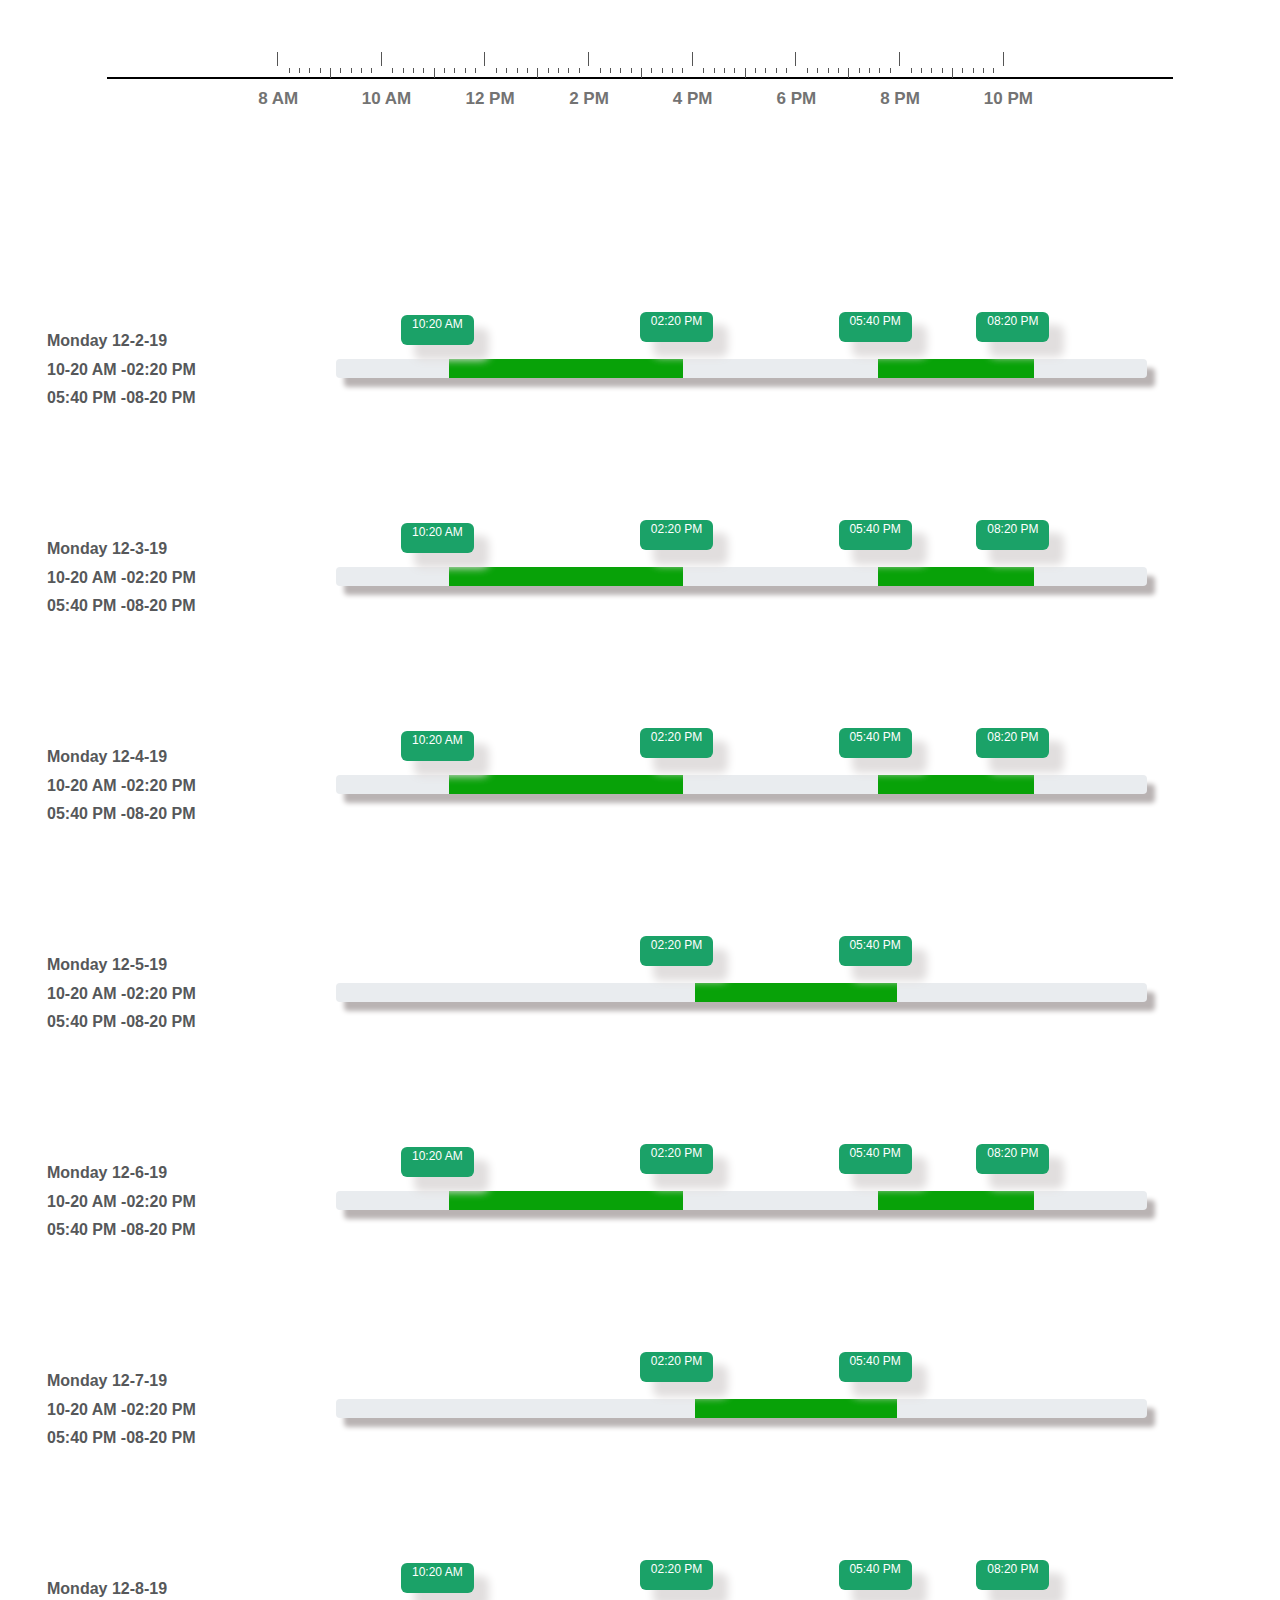
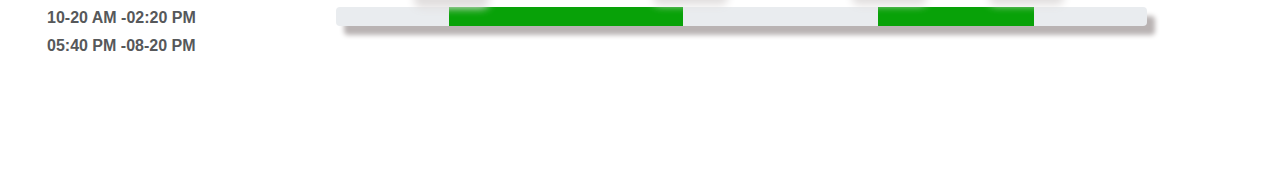
==== index.html @ 29773521 "Update index.html" ====
<!DOCTYPE html>
<html>
    <head  >
       
        <meta name="viewport" content="width=device-width, initial-scale=1">

        <link rel="stylesheet" href="https://stackpath.bootstrapcdn.com/bootstrap/4.4.1/css/bootstrap.min.css" integrity="sha384-Vkoo8x4CGsO3+Hhxv8T/Q5PaXtkKtu6ug5TOeNV6gBiFeWPGFN9MuhOf23Q9Ifjh" crossorigin="anonymous">
        <script src="https://stackpath.bootstrapcdn.com/bootstrap/4.4.1/js/bootstrap.min.js" integrity="sha384-wfSDF2E50Y2D1uUdj0O3uMBJnjuUD4Ih7YwaYd1iqfktj0Uod8GCExl3Og8ifwB6" crossorigin="anonymous"></script>
        <link rel="stylesheet" href="meter.css">
        <link rel="stylesheet" href="https://cdnjs.cloudflare.com/ajax/libs/font-awesome/4.7.0/css/font-awesome.min.css">        <link rel="stylesheet" href="meter.css">
        <link rel="stylesheet" href="https://cdnjs.cloudflare.com/ajax/libs/font-awesome/5.12.1/css/all.min.css" integrity="sha256-mmgLkCYLUQbXn0B1SRqzHar6dCnv9oZFPEC1g1cwlkk=" crossorigin="anonymous" />
       
   
   
    </head>
    <body>

<container>
<div class="row">

    <!--start line-->
    <div class="line col-12 col-md-10">
        <div class='ruler col-12'>
            <div class='cm'>
            <div class='mm'></div>
            <div class='mm'></div>
            <div class='mm'></div>
            <div class='mm'></div>
            <div class='mm'></div>
            <div class='mm'></div>
            <div class='mm'></div>
            <div class='mm'></div>
            <div class='mm'></div>
            </div>
            <div class='cm'>
            <div class='mm'></div>
            <div class='mm'></div>
            <div class='mm'></div>
            <div class='mm'></div>
            <div class='mm'></div>
            <div class='mm'></div>
            <div class='mm'></div>
            <div class='mm'></div>
            <div class='mm'></div>
            </div>
            <div class='cm'>
            <div class='mm'></div>
            <div class='mm'></div>
            <div class='mm'></div>
            <div class='mm'></div>
            <div class='mm'></div>
            <div class='mm'></div>
            <div class='mm'></div>
            <div class='mm'></div>
            <div class='mm'></div>
            </div>
            <div class='cm'>
            <div class='mm'></div>
            <div class='mm'></div>
            <div class='mm'></div>
            <div class='mm'></div>
            <div class='mm'></div>
            <div class='mm'></div>
            <div class='mm'></div>
            <div class='mm'></div>
            <div class='mm'></div>
            </div>
            <div class='cm'>
            <div class='mm'></div>
            <div class='mm'></div>
            <div class='mm'></div>
            <div class='mm'></div>
            <div class='mm'></div>
            <div class='mm'></div>
            <div class='mm'></div>
            <div class='mm'></div>
            <div class='mm'></div>
            </div>
            <div class='cm'>
                <div class='mm'></div>
                <div class='mm'></div>
                <div class='mm'></div>
                <div class='mm'></div>
                <div class='mm'></div>
                <div class='mm'></div>
                <div class='mm'></div>
                <div class='mm'></div>
                <div class='mm'></div>
                </div>
                <div class='cm'>
                    <div class='mm'></div>
                    <div class='mm'></div>
                    <div class='mm'></div>
                    <div class='mm'></div>
                    <div class='mm'></div>
                    <div class='mm'></div>
                    <div class='mm'></div>
                    <div class='mm'></div>
                    <div class='mm'></div>
                    </div>
            <div class='cm'></div>
           </div>
           
      
</div>



<div class="father">

<div class="date col-12 col-md-3 col-lg-3" c>
<p>Monday 12-2-19</p>
<p>10-20 AM -02:20 PM</p>
<p>05:40 PM -08-20 PM</p>

</div>

    <div class="progress  progress col-10 col-md-8 col-md-8">
        <div class="icon"><p>10:20 AM </p></div>
        <div class="progress-bar bg-success" role="progressbar" style="width: 30%" aria-valuenow="30" aria-valuemin="0" aria-valuemax="100"></div>
        <div class="iconT"><p>02:20 PM </p></div>

        <div class="Ikon"><p>  05:40 PM </p></div>
        <div class="progress-bar bg-info" role="progressbar" style="width: 20%" aria-valuenow="20" aria-valuemin="0" aria-valuemax="100"></div>
        <div class="IkonT"><p>  08:20 PM </p></div> 
    </div>

     <div class="type col-1">
        <i class="fas fa-edit typei"></i>
     </div>
<!--<i class="fas fa-comment-alt shm"> </i><-->
    </div>


    <!---->
    <div class="father">

        <div class="date col-12 col-md-3 col-lg-3" >
        <p>Monday 12-3-19</p>
        <p>10-20 AM -02:20 PM</p>
        <p>05:40 PM -08-20 PM</p>
        
        </div>
        
            <div class="progress progress col-10 col-md-8 col-md-8">
                <div class="icon"><p>10:20 AM </p></div>
                <div class="progress-bar bg-success" role="progressbar" style="width: 30%" aria-valuenow="30" aria-valuemin="0" aria-valuemax="100"></div>
                <div class="iconT"><p>02:20 PM </p></div>
                <div class="Ikon"><p>  05:40 PM </p></div>
                <div class="progress-bar bg-info" role="progressbar" style="width: 20%" aria-valuenow="20" aria-valuemin="0" aria-valuemax="100"></div>
                <div class="IkonT"><p>  08:20 PM </p></div> 
            </div>
        
             <div class="type col-1">
                <i class="fas fa-edit typei"></i>
             </div>
        
            </div>


             <!---->
    <div class="father">

        <div class="date col-12 col-md-3 col-lg-3" col-12 col-md-3 col-lg-3" col-12">
        <p>Monday 12-4-19</p>
        <p>10-20 AM -02:20 PM</p>
        <p>05:40 PM -08-20 PM</p>
        
        </div>
        
            <div class="progress progress col-10 col-md-8 col-md-8">
                <div class="icon"><p>10:20 AM </p></div>
                <div class="progress-bar bg-success" role="progressbar" style="width: 30%" aria-valuenow="30" aria-valuemin="0" aria-valuemax="100"></div>
                <div class="iconT"><p>02:20 PM </p></div>
                <div class="Ikon"><p>  05:40 PM </p></div>
                <div class="progress-bar bg-info" role="progressbar" style="width: 20%" aria-valuenow="20" aria-valuemin="0" aria-valuemax="100"></div>
                <div class="IkonT"><p>  08:20 PM </p></div> 
            </div>
        
             <div class="type col-1">
                <i class="fas fa-edit typei"></i>
             </div>
        
            </div>



             <!---->
    <div class="father">

        <div class="date col-12 col-md-3 col-lg-3" >
        <p>Monday 12-5-19</p>
        <p>10-20 AM -02:20 PM</p>
        <p>05:40 PM -08-20 PM</p>
        
        </div>
        
            <div class="progress progress col-10 col-md-8 col-md-8">
                <div class="progress-bak bg-success" role="progressbar" style="width: 40%" aria-valuenow="40" aria-valuemin="0" aria-valuemax="100"></div>
                <div class="iconT"><p>02:20 PM </p></div>
                <div class="Ikon"><p>  05:40 PM </p></div>
              
            </div>
        
             <div class="type col-1">
                <i class="fas fa-edit typei"></i>
             </div>
        
            </div>
          <!---->
          <div class="father">

            <div class="date col-12 col-md-3 col-lg-3" col-12 col-md-3 col-lg-3" col-12">
            <p>Monday 12-6-19</p>
            <p>10-20 AM -02:20 PM</p>
            <p>05:40 PM -08-20 PM</p>
            
            </div>
            
                <div class="progress progress col-10 col-md-8 col-md-8">
                    <div class="icon"><p>10:20 AM </p></div>
                    <div class="progress-bar bg-success" role="progressbar" style="width: 30%" aria-valuenow="30" aria-valuemin="0" aria-valuemax="100"></div>
                    <div class="iconT"><p>02:20 PM </p></div>
                    <div class="Ikon"><p>  05:40 PM </p></div>
                    <div class="progress-bar bg-info" role="progressbar" style="width: 20%" aria-valuenow="20" aria-valuemin="0" aria-valuemax="100"></div>
                    <div class="IkonT"><p>  08:20 PM </p></div> 
                </div>
            
                 <div class="type col-1">
                    <i class="fas fa-edit typei"></i>
                 </div>
            
                </div>


                          <!---->
                          <div class="father">

                            <div class="date col-12 col-md-3 col-lg-3" >
                            <p>Monday 12-7-19</p>
                            <p>10-20 AM -02:20 PM</p>
                            <p>05:40 PM -08-20 PM</p>
                            
                            </div>
                            
                                <div class="progress progress col-10 col-md-8 col-md-8">
                                    
                                    <div class="iconT"><p>02:20 PM </p></div>
                                    <div class="Ikon"><p>  05:40 PM </p></div>                                    
                                    <div class="progress-bak bg-info" role="progressbar" style="width: 20%" aria-valuenow="20" aria-valuemin="0" aria-valuemax="100"></div>
                                   
                                </div>
                            
                                 <div class="type col-1">
                                    <i class="fas fa-edit typei"></i>
                                 </div>
                            
                                </div>


                      <!---->
    <div class="father">

        <div class="date col-12 col-md-3 col-lg-3" >
        <p>Monday 12-8-19</p>
        <p>10-20 AM -02:20 PM</p>
        <p>05:40 PM -08-20 PM</p>
        
        </div>
        
            <div class="progress progress col-10 col-md-8 col-md-8 progress col-10 col-md-8">
                <div class="icon"><p>10:20 AM </p></div>
                <div class="progress-bar bg-success" role="progressbar" style="width: 30%" aria-valuenow="30" aria-valuemin="0" aria-valuemax="100"></div>
                <div class="iconT"><p>02:20 PM </p></div>
                <div class="Ikon"><p>  05:40 PM </p></div>
                <div class="progress-bar bg-info" role="progressbar" style="width: 20%" aria-valuenow="20" aria-valuemin="0" aria-valuemax="100"></div>
                <div class="IkonT"><p>  08:20 PM </p></div> 

            </div>
        
             <div class="type col-1">
                <i class="fas fa-edit typei"></i>
             </div>
        
            </div>
</container>

     
    </body>
</html>
---- meter.css ----
body {
    width: 100%;
    overflow-x: hidden!important;

}
.row{
    margin: 0!important;
}
.father{
    height: 100%;
    width: 60%;
 
    height: 100%;
    width: 95%;
}
.father:nth-of-type(1){
    margin: 10% auto 0 auto !important;
}
.progress{
    width: 100%;
    margin: 60% auto;
    float: left;
    margin-bottom: 2%;
    margin-top: 0;
    margin-bottom: 7%;
    box-shadow: 8px 9px 5px #b9b3b3;
    height: 19px;
    border-radius: 4px;
    margin-top: 2%;
    overflow: unset;

}
.bg-success{
    width: 30%;
    float: left;
    margin: 0 auto;
    background: #08a208!important;
    overflow: inherit;
}
.bg-info{
    width: 20%;
    float: right;
    margin: 0 auto;
    background: #08a208!important;
}
.date, .type, .progress{
    float: left;

}
.type{
    text-align: center;
}
.date{
    line-height: .8;
    font-size: 16px;
    font-weight: bold;
    margin-top: 0;
    color: #56585a; 
}
.typei{
    font-size: 22px;
    color: #56585a;
    margin-top: 31%;

}
.father{
    margin: 0 auto;
}



.icon{
    text-align: center;
    background: #1ba268;
    color: #FFF;
    z-index: 99999;
    border-radius: 6px;
    height: 30px;
    width: 100px;

    position: absolute;
    float: right;
    position: absolute;
    right: 29%;
    top: -249%;
    background: #1ba268;
}
.icon::after{
    content: "\f0d7";
    font-family: "Font Awesome 5 Free";
    font-weight: bold;
    font-size: 56px;
    position: absolute;
    z-index: -1;
    color: #1ba268;

    top: -8!important;
}
.Ikon{
    text-align: center;
    background: #1ba268;
    color: #FFF;
    z-index: 99999;
    border-radius: 6px;
    height: 30px;
    width: 100px;

    position: absolute;
    float: right;
    position: absolute;
    right: 29%;
    top: -249%;
    background: #1ba268;
}
.Ikon::after{
    content: "\f0d7";
    font-family: "Font Awesome 5 Free";
    font-weight: bold;
    font-size: 56px;
    position: absolute;
    z-index: -1;
    color: #1ba268;
    top: -8!important;
}
.iconT{
    text-align: center;
    background: #1ba268;
    color: #FFF;
    z-index: 99999;
    border-radius: 6px;
    height: 30px;
    width: 100px;
    background: black;
    position: absolute;
    float: right;
    position: absolute;
    right: 53.5%;
    top: -250%;
    background: #1ba268;
}
.iconT::after{
    content: "\f0d7";
    font-family: "Font Awesome 5 Free";
    font-weight: bold;
    font-size: 56px;
    position: absolute;
    z-index: -1;
    color: #1ba268;
    top: -8!important;
}
.IkonT {
    text-align: center;
    background: #1ba268;
    color: #FFF;
    z-index: 99999;
    border-radius: 6px;
    height: 30px;
    width: 100px;
    position: absolute;
    float: right;
    position: absolute;
    right: 10%;
    top: -249%;
    background: #1ba268;
}
.icon,
.iconT,
.IkonT,
.Ikon{
    box-shadow: 14px 14px 8px 1px #e1dede;

}
.IkonT::after{
    content: "\f0d7";
    font-family: "Font Awesome 5 Free";
    font-weight: bold;
    font-size: 56px;
    position: absolute;
    z-index: -1;
    color: #1ba268;
    top: -8!important;
}
.line{
    
    display: block;
    float: left;
    height: 2px;
    background: black;
    margin-bottom: 10%;
    margin: 6% auto;
    margin-bottom: 10%;
    display: inline-flex;
    text-align: center!important;
}

.ruler .cm, .ruler .mm {
    position: absolute;
    border-left: 1px solid #555;
    height: 22px;
    width: 10%;
    top: 112%;
}

.ruler {
    position: relative;
    width: 100% !important;
    margin: -40px -61% 10% 15% !important;
    height: 14px!important;
   }
   .ruler .cm,
   .ruler .mm {
    position: absolute;
    border-left: 1px solid #555;
    height: 14px;
    width: 10%;
   }
   .ruler {
    position: relative;
    width: 70%;
    margin: 20px auto;
    height: 14px;
   }
   .ruler .cm,
   .ruler .mm {
    position: absolute;
    border-left: 1px solid #555;
    height: 14px;
    width: 10%;
  
   }
   .ruler .cm:after {
    position: absolute;
    bottom: -58px;
    font: 11px/1 sans-serif;
   
    font-size: 16px;
    font-weight: 700;
    color: #737373;
   }
   .ruler .mm {
    height: 5px;
   }
   .ruler .mm:nth-of-type(5) {
    height: 10px;
   }
   .ruler .cm:nth-of-type(1) {
    left: 0%;
   }
   .ruler .cm:nth-of-type(1):after {
    content: "8 AM";
   }
   .ruler .cm:nth-of-type(2) {
    left: 10%;
   }
   .ruler .cm:nth-of-type(2):after {
    content: " 10 AM";
   }
   .ruler .cm:nth-of-type(3) {
    left: 20%;
   }
   .ruler .cm:nth-of-type(3):after {
    content: "12 PM";
   }
   .ruler .cm:nth-of-type(4) {
    left: 30%;
   }
   .ruler .cm:nth-of-type(4):after {
    content: "2 PM";
   }
   .ruler .cm:nth-of-type(5) {
    left: 40%;
   }
   .ruler .cm:nth-of-type(5):after {
    content: "4 PM ";
   }
   .ruler .cm:nth-of-type(6) {
    left: 50%;
   }
   .ruler .cm:nth-of-type(6):after {
    content: "6 PM";
   }
   .ruler .cm:nth-of-type(7) {
    left: 60%;
   }
   .ruler .cm:nth-of-type(7):after {
    content: "8 PM ";
   }
   .ruler .cm:nth-of-type(8) {
    left: 70%;
   }
   .ruler .cm:nth-of-type(8):after {
    content: "10 PM";
   }
   .ruler .cm:nth-of-type(9) {
    left: 80%;
   }
   .ruler .cm:nth-of-type(9):after {
    content: "8";
   }
   .ruler .cm:nth-of-type(10) {
    left: 90%;
   }
   .ruler .cm:nth-of-type(10):after {
    content: "9";
   }
   .ruler .cm:nth-of-type(11) {
    left: 100%;
   }
   .ruler .cm:nth-of-type(11):after {
    content: "10";
   }
   .ruler .mm:nth-of-type(1) {
    left: 10%;
   }
   .ruler .mm:nth-of-type(2) {
    left: 20%;
   }
   .ruler .mm:nth-of-type(3) {
    left: 30%;
   }
   .ruler .mm:nth-of-type(4) {
    left: 40%;
   }
   .ruler .mm:nth-of-type(5) {
    left: 50%;
   }
   .ruler .mm:nth-of-type(6) {
    left: 60%;
   }
   .ruler .mm:nth-of-type(7) {
    left: 70%;
   }
   .ruler .mm:nth-of-type(8) {
    left: 80%;
   }
   .ruler .mm:nth-of-type(9) {
    left: 90%;
   }
   .ruler .mm:nth-of-type(10) {
    left: 100%;
   }
   #mentionme{  
     text-align:center;
     margin-top:10%;
   }}
   .ruler .cm, .ruler .mm {
    position: absolute;
    border-left: 1px solid #555;
    height: 17px;
    width: 11%;
    top: 116%;
}
.under{
    display: inherit;
    margin-bottom: 10%;
    margin: -65px auto 7% auto;
}
.ruler .cm{
    padding-right: 10%;
}


/*start media*/
/********************************************/


/*start ruler*/
@media (min-width:320px) and (max-width:500px){
    .icon,
     .iconT,
      .Ikon,
       .IkonT{
        height: 21px!important;
        width: 57px!important;
        top: -175%!important;

    }
    .icon::after,
    .Ikon::after,
    .iconT::after,
    .IkonT::after{
        font-size: 43px!important;
    }
    .ruler .cm:after {
        right: 25px!important;
     
    }
}

@media (max-width: 576px) { 
    .line{
        display: block;
        height: 53px;
        margin-top: 10%;
        margin-bottom: 14%;
        background: none;
    }
    .ruler .cm:after {
        position: absolute;
        bottom: -44px;
        font-size: 12px;
        font-weight: 700;
        color: #737373;
        right: 39px;}
        .date{
            clear: both;
            float: left;
            margin-bottom: 10%;
        }
        .icon{
            height: 30px;
            width: 73px;
            position: absolute;
            left: 4%;
            top: -231%;
        }
        .iconT, .Ikon, .IkonT{
            height: 30px;
            width: 73px;
        }
        .progress-bak{
            width: 30%!important;
            margin-right: 31%;
        } 

}

@media (min-width: 576px) { 
    .ruler .cm:after {
        position: absolute;
        bottom: -41px;
        font: 11px/1 sans-serif;
        font-size: 16px;
        font-weight: 700;
        color: #737373;
        font-size: 17px;
        left: -20px;
    }
    .line{
        
        margin-bottom: 20%; 
         }
         .icon{
            height: 30px;
            width: 73px;
            position: absolute;
            left: 4%;
            top: -231%;
        }
        .iconT, .Ikon, .IkonT{
            height: 30px;
            width: 73px;
        }
        .date{
            margin-bottom: 10%;

        }
        .progress-bak{
            width: 27%!important;
            margin-right: 31%;
        } 
 }
 @media (min-width:720px) and (max-width:768px){
     .line{
        
    margin-bottom: 20%; 
     }
 }
 @media (min-width:768px){
     .icon{
        left: 8%;
     }
     .IkonT{
        right: 12%;
        top: -249%;
     }
   .progress-bak {
        width: 26%!important;
        margin-right: 30%;
    
     }
 }
---- meter.css ----
body {
    width: 100%;
    overflow-x: hidden!important;

}
.row{
    margin: 0!important;
}
.father{
    height: 100%;
    width: 60%;
 
    height: 100%;
    width: 95%;
}
.father:nth-of-type(1){
    margin: 10% auto 0 auto !important;
}
.progress{
    width: 100%;
    margin: 60% auto;
    float: left;
    margin-bottom: 2%;
    margin-top: 0;
    margin-bottom: 7%;
    box-shadow: 8px 9px 5px #b9b3b3;
    height: 19px;
    border-radius: 4px;
    margin-top: 2%;
    overflow: unset;

}
.bg-success{
    width: 30%;
    float: left;
    margin: 0 auto;
    background: #08a208!important;
    overflow: inherit;
}
.bg-info{
    width: 20%;
    float: right;
    margin: 0 auto;
    background: #08a208!important;
}
.date, .type, .progress{
    float: left;

}
.type{
    text-align: center;
}
.date{
    line-height: .8;
    font-size: 16px;
    font-weight: bold;
    margin-top: 0;
    color: #56585a; 
}
.typei{
    font-size: 22px;
    color: #56585a;
    margin-top: 31%;

}
.father{
    margin: 0 auto;
}



.icon{
    text-align: center;
    background: #1ba268;
    color: #FFF;
    z-index: 99999;
    border-radius: 6px;
    height: 30px;
    width: 100px;

    position: absolute;
    float: right;
    position: absolute;
    right: 29%;
    top: -249%;
    background: #1ba268;
}
.icon::after{
    content: "\f0d7";
    font-family: "Font Awesome 5 Free";
    font-weight: bold;
    font-size: 56px;
    position: absolute;
    z-index: -1;
    color: #1ba268;

    top: -8!important;
}
.Ikon{
    text-align: center;
    background: #1ba268;
    color: #FFF;
    z-index: 99999;
    border-radius: 6px;
    height: 30px;
    width: 100px;

    position: absolute;
    float: right;
    position: absolute;
    right: 29%;
    top: -249%;
    background: #1ba268;
}
.Ikon::after{
    content: "\f0d7";
    font-family: "Font Awesome 5 Free";
    font-weight: bold;
    font-size: 56px;
    position: absolute;
    z-index: -1;
    color: #1ba268;
    top: -8!important;
}
.iconT{
    text-align: center;
    background: #1ba268;
    color: #FFF;
    z-index: 99999;
    border-radius: 6px;
    height: 30px;
    width: 100px;
    background: black;
    position: absolute;
    float: right;
    position: absolute;
    right: 53.5%;
    top: -250%;
    background: #1ba268;
}
.iconT::after{
    content: "\f0d7";
    font-family: "Font Awesome 5 Free";
    font-weight: bold;
    font-size: 56px;
    position: absolute;
    z-index: -1;
    color: #1ba268;
    top: -8!important;
}
.IkonT {
    text-align: center;
    background: #1ba268;
    color: #FFF;
    z-index: 99999;
    border-radius: 6px;
    height: 30px;
    width: 100px;
    position: absolute;
    float: right;
    position: absolute;
    right: 10%;
    top: -249%;
    background: #1ba268;
}
.icon,
.iconT,
.IkonT,
.Ikon{
    box-shadow: 14px 14px 8px 1px #e1dede;

}
.IkonT::after{
    content: "\f0d7";
    font-family: "Font Awesome 5 Free";
    font-weight: bold;
    font-size: 56px;
    position: absolute;
    z-index: -1;
    color: #1ba268;
    top: -8!important;
}
.line{
    
    display: block;
    float: left;
    height: 2px;
    background: black;
    margin-bottom: 10%;
    margin: 6% auto;
    margin-bottom: 10%;
    display: inline-flex;
    text-align: center!important;
}

.ruler .cm, .ruler .mm {
    position: absolute;
    border-left: 1px solid #555;
    height: 22px;
    width: 10%;
    top: 112%;
}

.ruler {
    position: relative;
    width: 100% !important;
    margin: -40px -61% 10% 15% !important;
    height: 14px!important;
   }
   .ruler .cm,
   .ruler .mm {
    position: absolute;
    border-left: 1px solid #555;
    height: 14px;
    width: 10%;
   }
   .ruler {
    position: relative;
    width: 70%;
    margin: 20px auto;
    height: 14px;
   }
   .ruler .cm,
   .ruler .mm {
    position: absolute;
    border-left: 1px solid #555;
    height: 14px;
    width: 10%;
  
   }
   .ruler .cm:after {
    position: absolute;
    bottom: -58px;
    font: 11px/1 sans-serif;
   
    font-size: 16px;
    font-weight: 700;
    color: #737373;
   }
   .ruler .mm {
    height: 5px;
   }
   .ruler .mm:nth-of-type(5) {
    height: 10px;
   }
   .ruler .cm:nth-of-type(1) {
    left: 0%;
   }
   .ruler .cm:nth-of-type(1):after {
    content: "8 AM";
   }
   .ruler .cm:nth-of-type(2) {
    left: 10%;
   }
   .ruler .cm:nth-of-type(2):after {
    content: " 10 AM";
   }
   .ruler .cm:nth-of-type(3) {
    left: 20%;
   }
   .ruler .cm:nth-of-type(3):after {
    content: "12 PM";
   }
   .ruler .cm:nth-of-type(4) {
    left: 30%;
   }
   .ruler .cm:nth-of-type(4):after {
    content: "2 PM";
   }
   .ruler .cm:nth-of-type(5) {
    left: 40%;
   }
   .ruler .cm:nth-of-type(5):after {
    content: "4 PM ";
   }
   .ruler .cm:nth-of-type(6) {
    left: 50%;
   }
   .ruler .cm:nth-of-type(6):after {
    content: "6 PM";
   }
   .ruler .cm:nth-of-type(7) {
    left: 60%;
   }
   .ruler .cm:nth-of-type(7):after {
    content: "8 PM ";
   }
   .ruler .cm:nth-of-type(8) {
    left: 70%;
   }
   .ruler .cm:nth-of-type(8):after {
    content: "10 PM";
   }
   .ruler .cm:nth-of-type(9) {
    left: 80%;
   }
   .ruler .cm:nth-of-type(9):after {
    content: "8";
   }
   .ruler .cm:nth-of-type(10) {
    left: 90%;
   }
   .ruler .cm:nth-of-type(10):after {
    content: "9";
   }
   .ruler .cm:nth-of-type(11) {
    left: 100%;
   }
   .ruler .cm:nth-of-type(11):after {
    content: "10";
   }
   .ruler .mm:nth-of-type(1) {
    left: 10%;
   }
   .ruler .mm:nth-of-type(2) {
    left: 20%;
   }
   .ruler .mm:nth-of-type(3) {
    left: 30%;
   }
   .ruler .mm:nth-of-type(4) {
    left: 40%;
   }
   .ruler .mm:nth-of-type(5) {
    left: 50%;
   }
   .ruler .mm:nth-of-type(6) {
    left: 60%;
   }
   .ruler .mm:nth-of-type(7) {
    left: 70%;
   }
   .ruler .mm:nth-of-type(8) {
    left: 80%;
   }
   .ruler .mm:nth-of-type(9) {
    left: 90%;
   }
   .ruler .mm:nth-of-type(10) {
    left: 100%;
   }
   #mentionme{  
     text-align:center;
     margin-top:10%;
   }}
   .ruler .cm, .ruler .mm {
    position: absolute;
    border-left: 1px solid #555;
    height: 17px;
    width: 11%;
    top: 116%;
}
.under{
    display: inherit;
    margin-bottom: 10%;
    margin: -65px auto 7% auto;
}
.ruler .cm{
    padding-right: 10%;
}


/*start media*/
/********************************************/


/*start ruler*/
@media (min-width:320px) and (max-width:500px){
    .icon,
     .iconT,
      .Ikon,
       .IkonT{
        height: 21px!important;
        width: 57px!important;
        top: -175%!important;

    }
    .icon::after,
    .Ikon::after,
    .iconT::after,
    .IkonT::after{
        font-size: 43px!important;
    }
    .ruler .cm:after {
        right: 25px!important;
     
    }
}

@media (max-width: 576px) { 
    .line{
        display: block;
        height: 53px;
        margin-top: 10%;
        margin-bottom: 14%;
        background: none;
    }
    .ruler .cm:after {
        position: absolute;
        bottom: -44px;
        font-size: 12px;
        font-weight: 700;
        color: #737373;
        right: 39px;}
        .date{
            clear: both;
            float: left;
            margin-bottom: 10%;
        }
        .icon{
            height: 30px;
            width: 73px;
            position: absolute;
            left: 4%;
            top: -231%;
        }
        .iconT, .Ikon, .IkonT{
            height: 30px;
            width: 73px;
        }
        .progress-bak{
            width: 30%!important;
            margin-right: 31%;
        } 

}

@media (min-width: 576px) { 
    .ruler .cm:after {
        position: absolute;
        bottom: -41px;
        font: 11px/1 sans-serif;
        font-size: 16px;
        font-weight: 700;
        color: #737373;
        font-size: 17px;
        left: -20px;
    }
    .line{
        
        margin-bottom: 20%; 
         }
         .icon{
            height: 30px;
            width: 73px;
            position: absolute;
            left: 4%;
            top: -231%;
        }
        .iconT, .Ikon, .IkonT{
            height: 30px;
            width: 73px;
        }
        .date{
            margin-bottom: 10%;

        }
        .progress-bak{
            width: 27%!important;
            margin-right: 31%;
        } 
 }
 @media (min-width:720px) and (max-width:768px){
     .line{
        
    margin-bottom: 20%; 
     }
 }
 @media (min-width:768px){
     .icon{
        left: 8%;
     }
     .IkonT{
        right: 12%;
        top: -249%;
     }
   .progress-bak {
        width: 26%!important;
        margin-right: 30%;
    
     }
 }
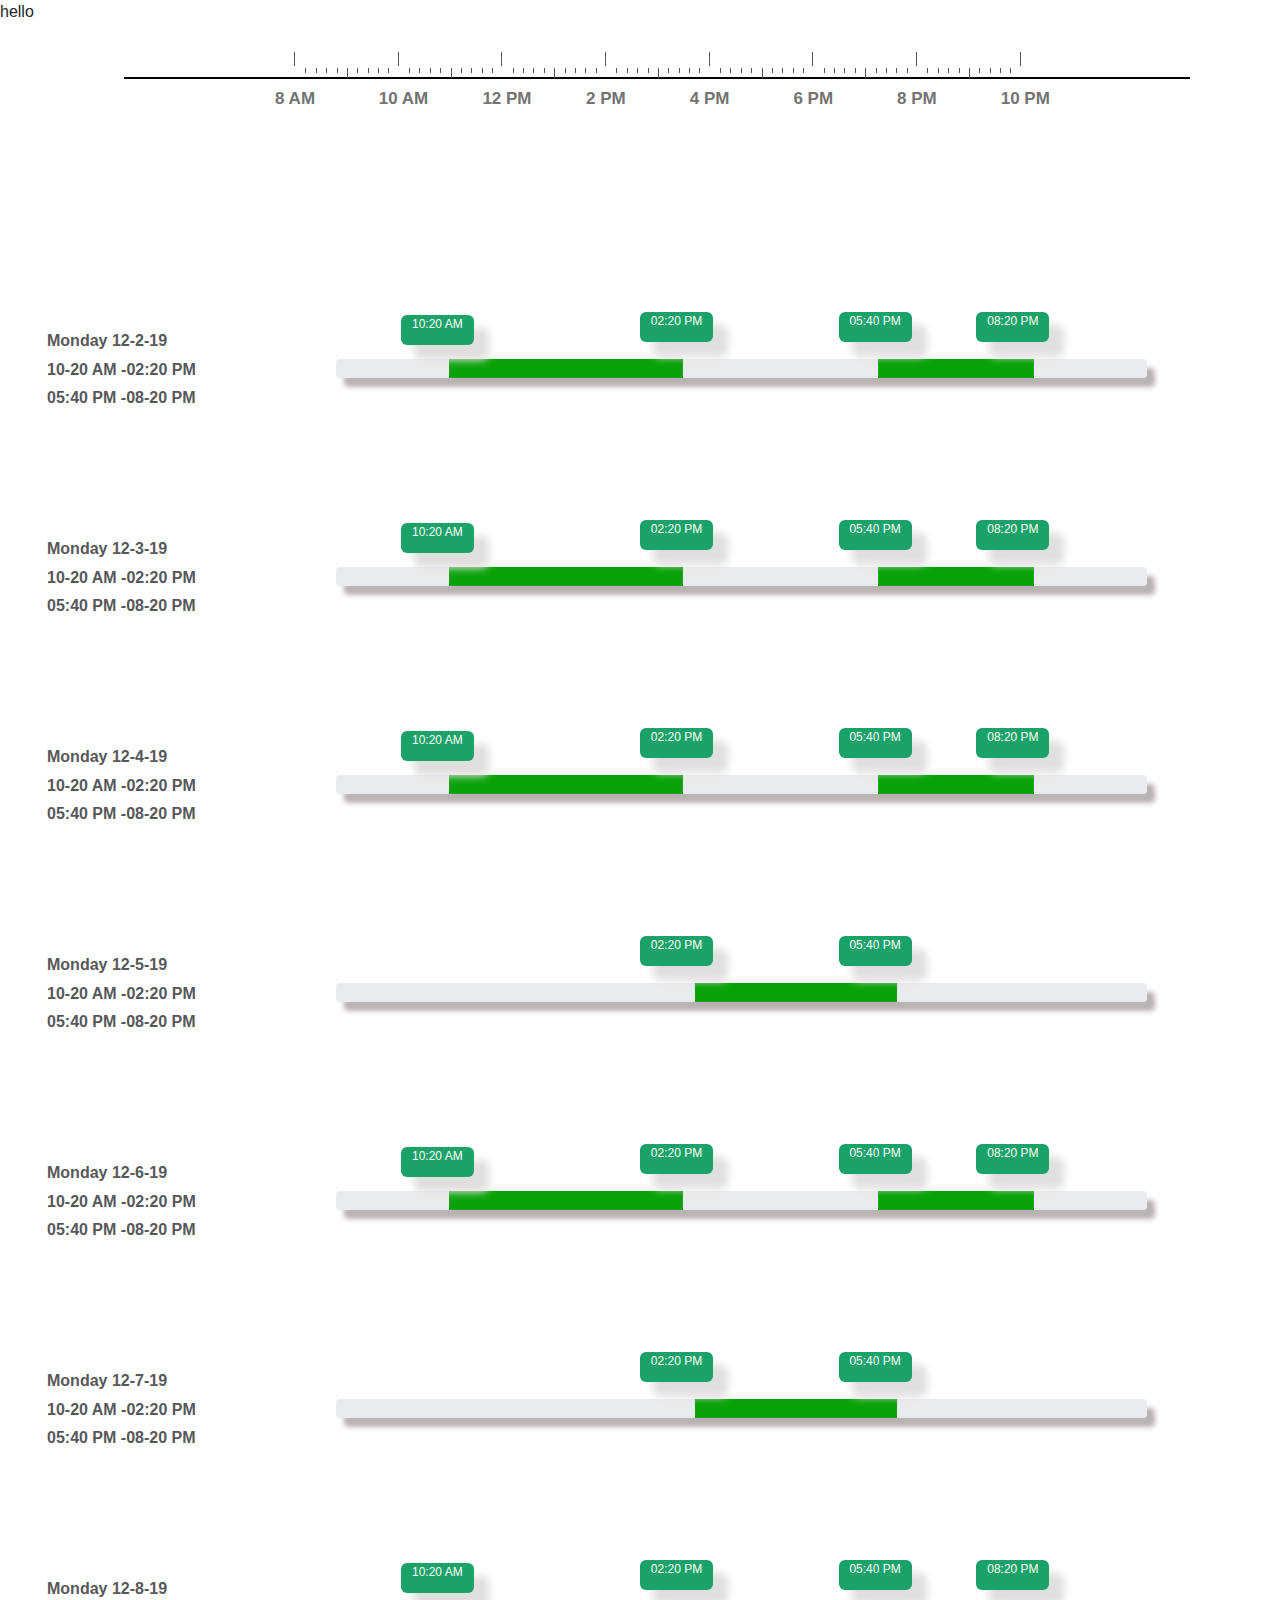
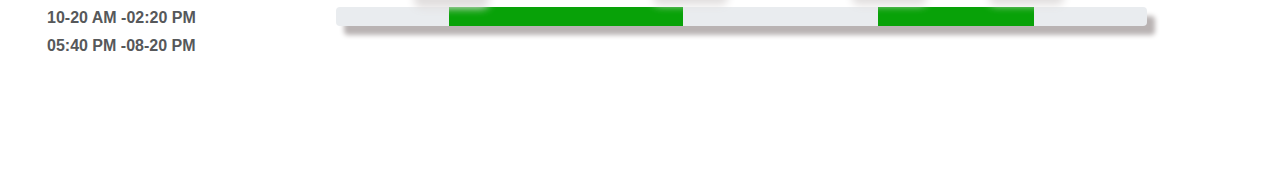
==== commit 2d4ee6b3: "Update index.html" ====
--- a/index.html
+++ b/index.html
@@ -1,23 +1,23 @@
-<!DOCTYPE html>
 <html>
     <head  >
-       
-        <meta name="viewport" content="width=device-width, initial-scale=1">
-
-        <link rel="stylesheet" href="https://stackpath.bootstrapcdn.com/bootstrap/4.4.1/css/bootstrap.min.css" integrity="sha384-Vkoo8x4CGsO3+Hhxv8T/Q5PaXtkKtu6ug5TOeNV6gBiFeWPGFN9MuhOf23Q9Ifjh" crossorigin="anonymous">
-        <script src="https://stackpath.bootstrapcdn.com/bootstrap/4.4.1/js/bootstrap.min.js" integrity="sha384-wfSDF2E50Y2D1uUdj0O3uMBJnjuUD4Ih7YwaYd1iqfktj0Uod8GCExl3Og8ifwB6" crossorigin="anonymous"></script>
+         <meta name="UTF-8">
+        <meta name="viewport" content="width=device-width, initial-scale=1.0">
+        <link rel="stylesheet" href="https://cdnjs.cloudflare.com/ajax/libs/font-awesome/4.7.0/css/font-awesome.min.css">       
+        <link rel="stylesheet" href="https://cdnjs.cloudflare.com/ajax/libs/font-awesome/5.12.1/css/all.min.css" integrity="sha256-mmgLkCYLUQbXn0B1SRqzHar6dCnv9oZFPEC1g1cwlkk=" crossorigin="anonymous" />        <link rel="stylesheet" href="meter.css">
+
         <link rel="stylesheet" href="meter.css">
-        <link rel="stylesheet" href="https://cdnjs.cloudflare.com/ajax/libs/font-awesome/4.7.0/css/font-awesome.min.css">        <link rel="stylesheet" href="meter.css">
-        <link rel="stylesheet" href="https://cdnjs.cloudflare.com/ajax/libs/font-awesome/5.12.1/css/all.min.css" integrity="sha256-mmgLkCYLUQbXn0B1SRqzHar6dCnv9oZFPEC1g1cwlkk=" crossorigin="anonymous" />
-       
-   
-   
+        <link rel="stylesheet" href="https://maxcdn.bootstrapcdn.com/bootstrap/4.4.1/css/bootstrap.min.css">
+        <script src="https://ajax.googleapis.com/ajax/libs/jquery/3.4.1/jquery.min.js"></script>
+        <script src="https://cdnjs.cloudflare.com/ajax/libs/popper.js/1.16.0/umd/popper.min.js"></script>
+        <script src="https://maxcdn.bootstrapcdn.com/bootstrap/4.4.1/js/bootstrap.min.js"></script>
+        <link rel="stylesheet" href="meter.css">
+
     </head>
     <body>
 
 <container>
 <div class="row">
-
+hello
     <!--start line-->
     <div class="line col-12 col-md-10">
         <div class='ruler col-12'>
@@ -286,5 +286,7 @@
 </container>
 
      
+
+
     </body>
 </html>
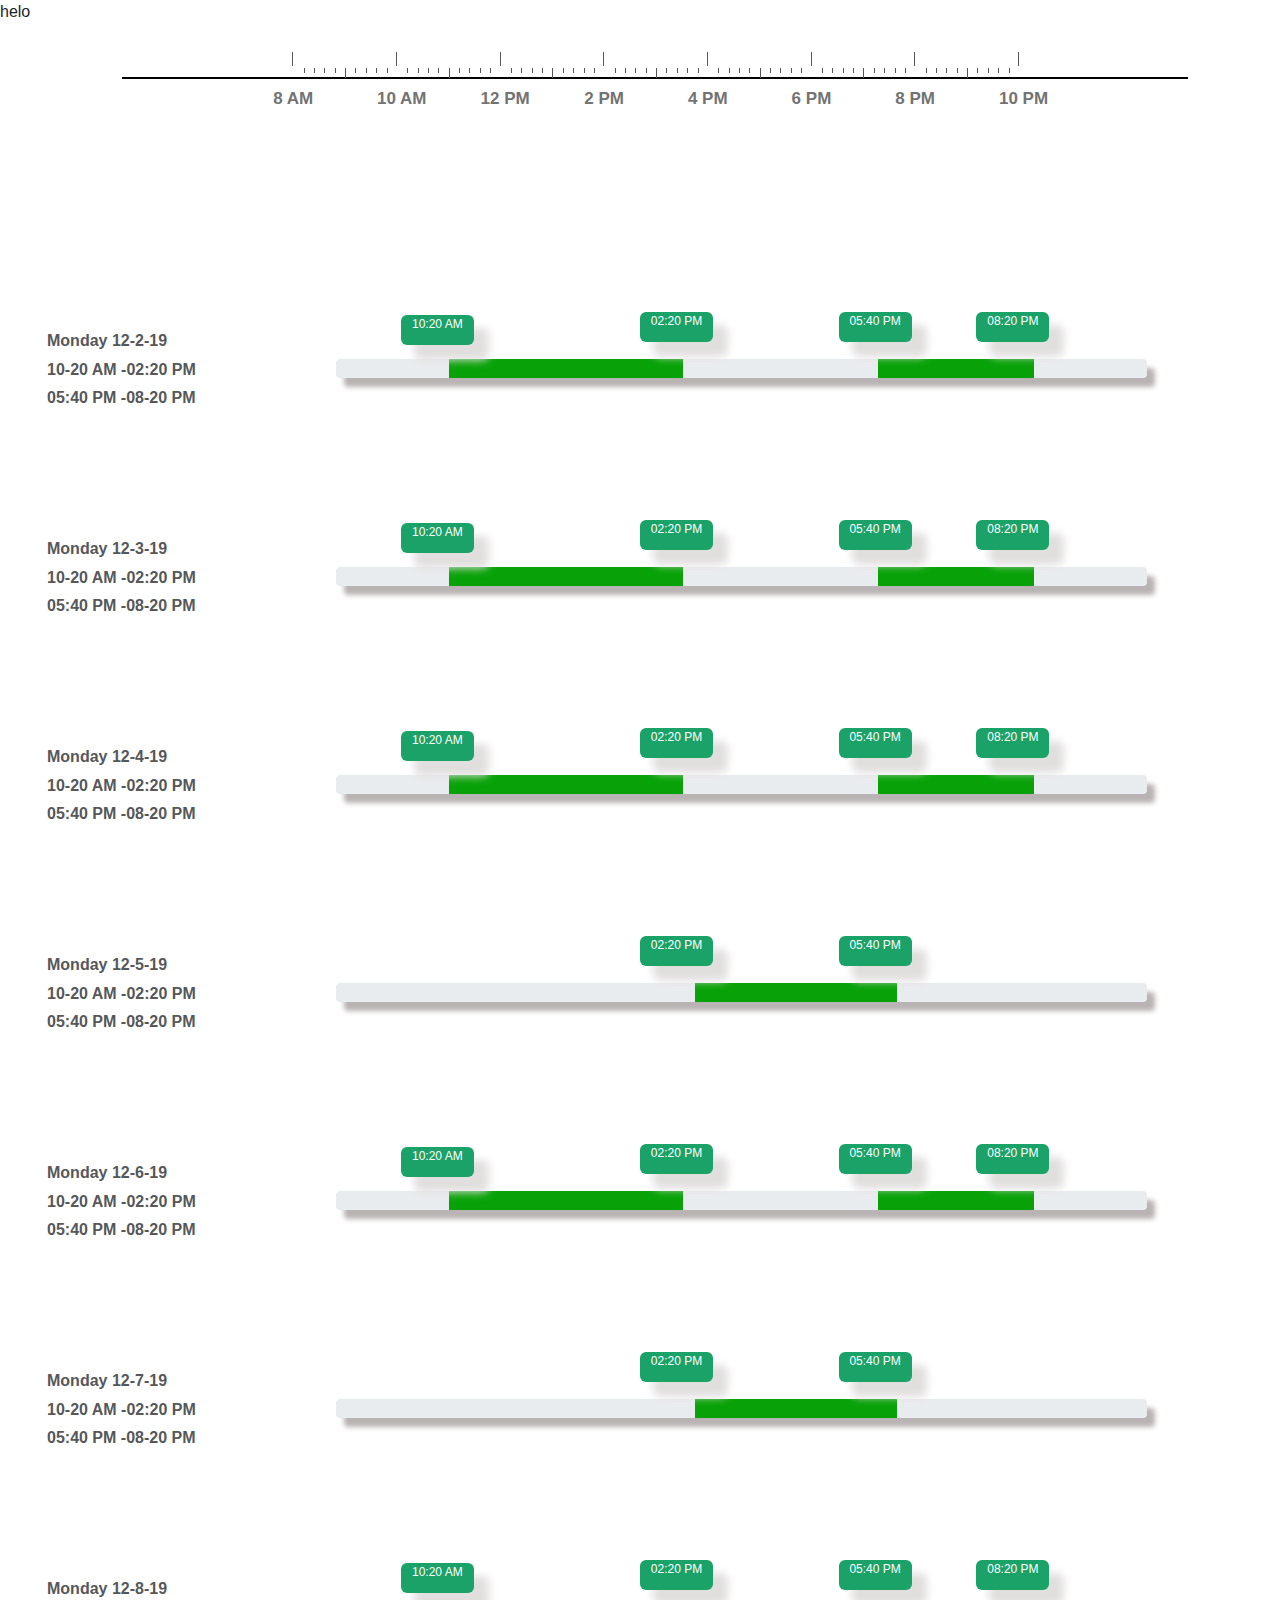
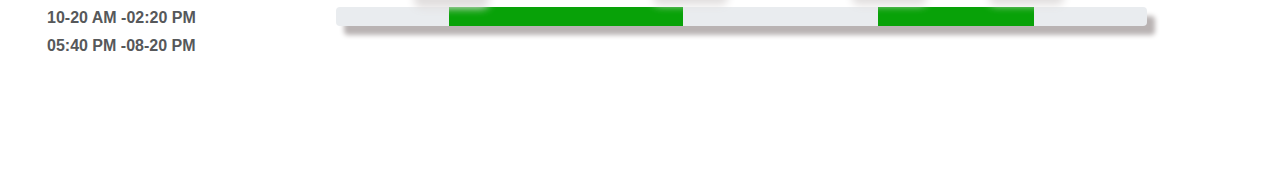
==== commit ef8f7b91: "Update index.html" ====
--- a/index.html
+++ b/index.html
@@ -2,6 +2,8 @@
     <head  >
          <meta name="UTF-8">
         <meta name="viewport" content="width=device-width, initial-scale=1.0">
+        <meta name="format-detection" content="telephone=no">
+
         <link rel="stylesheet" href="https://cdnjs.cloudflare.com/ajax/libs/font-awesome/4.7.0/css/font-awesome.min.css">       
         <link rel="stylesheet" href="https://cdnjs.cloudflare.com/ajax/libs/font-awesome/5.12.1/css/all.min.css" integrity="sha256-mmgLkCYLUQbXn0B1SRqzHar6dCnv9oZFPEC1g1cwlkk=" crossorigin="anonymous" />        <link rel="stylesheet" href="meter.css">
 
@@ -17,7 +19,7 @@
 
 <container>
 <div class="row">
-hello
+helo
     <!--start line-->
     <div class="line col-12 col-md-10">
         <div class='ruler col-12'>
--- a/meter.css
+++ b/meter.css
@@ -7,10 +7,8 @@
     margin: 0!important;
 }
 .father{
-    height: 100%;
+     height: unset!important;
     width: 60%;
- 
-    height: 100%;
     width: 95%;
 }
 .father:nth-of-type(1){
@@ -479,4 +477,4 @@
         margin-right: 30%;
     
      }
- }+ }
--- a/meter.css
+++ b/meter.css
@@ -7,10 +7,8 @@
     margin: 0!important;
 }
 .father{
-    height: 100%;
+     height: unset!important;
     width: 60%;
- 
-    height: 100%;
     width: 95%;
 }
 .father:nth-of-type(1){
@@ -479,4 +477,4 @@
         margin-right: 30%;
     
      }
- }+ }
--- a/meter.css
+++ b/meter.css
@@ -7,10 +7,8 @@
     margin: 0!important;
 }
 .father{
-    height: 100%;
+     height: unset!important;
     width: 60%;
- 
-    height: 100%;
     width: 95%;
 }
 .father:nth-of-type(1){
@@ -479,4 +477,4 @@
         margin-right: 30%;
     
      }
- }+ }
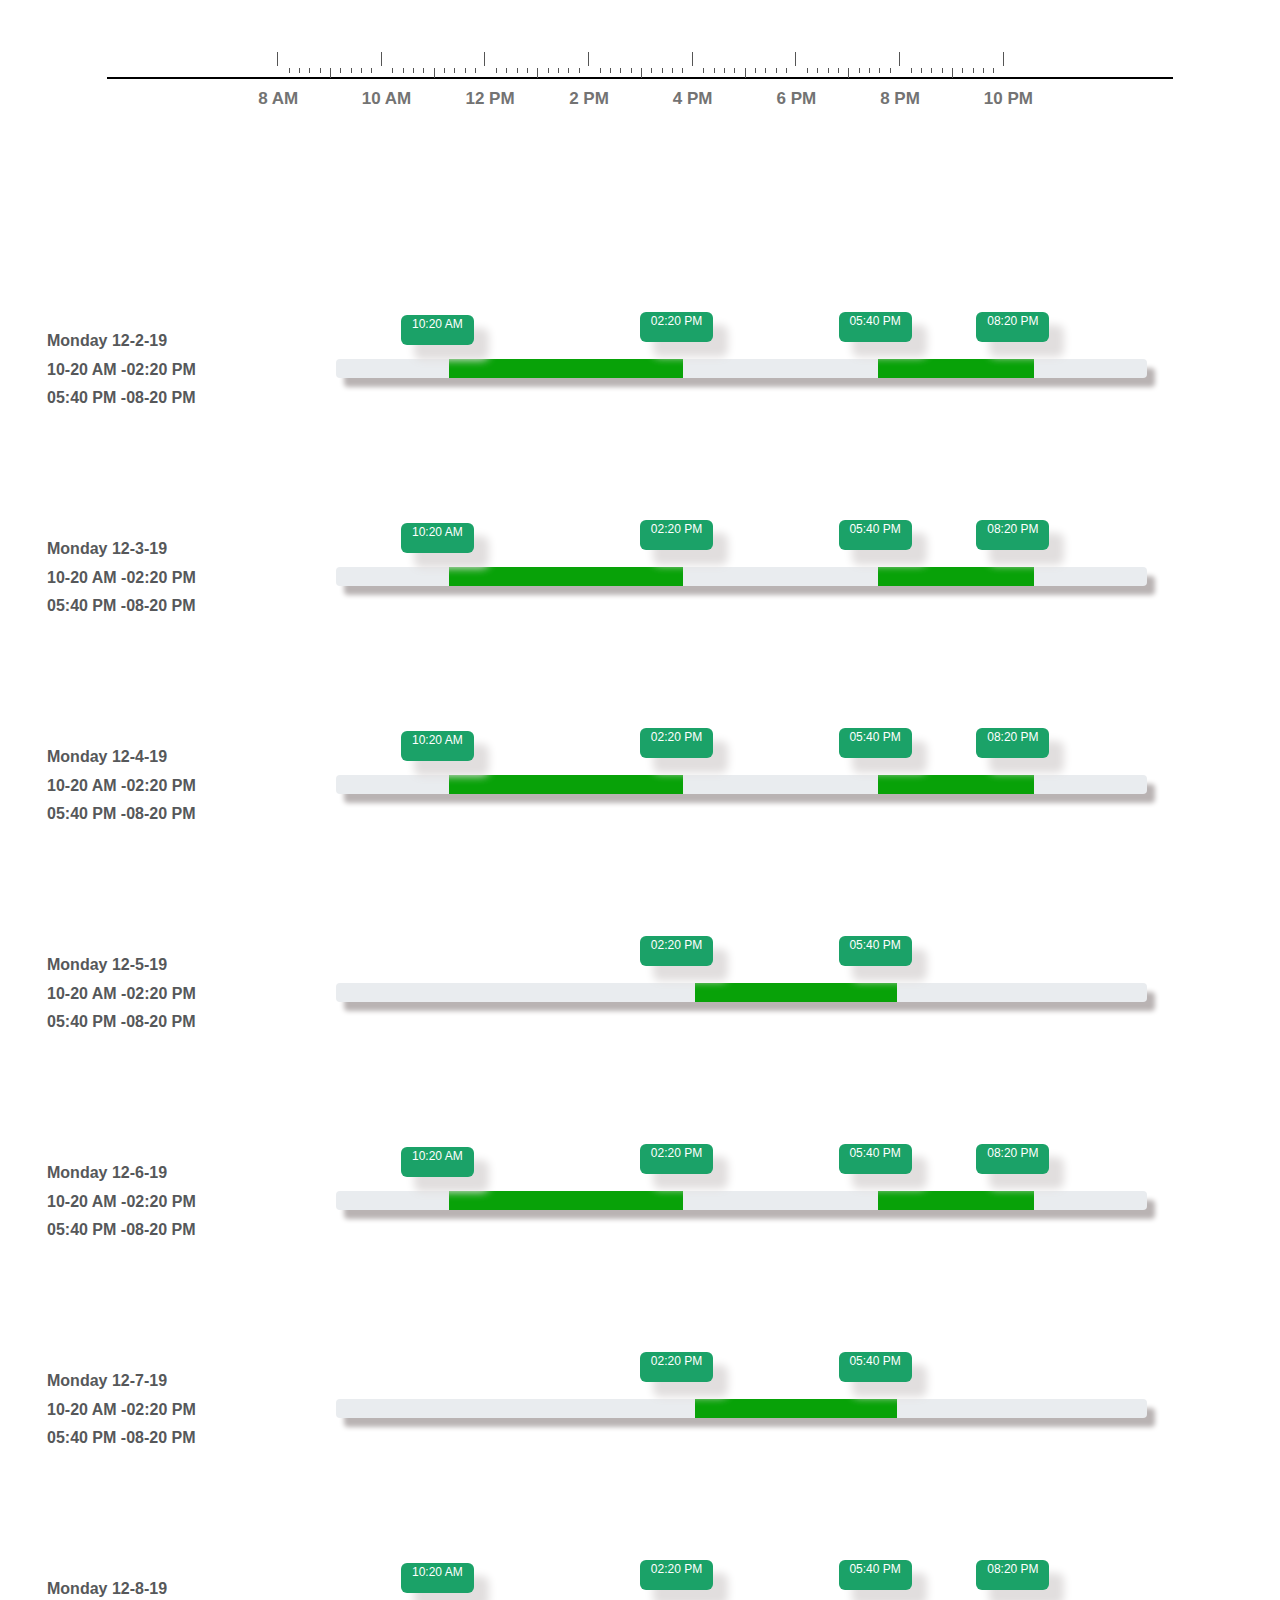
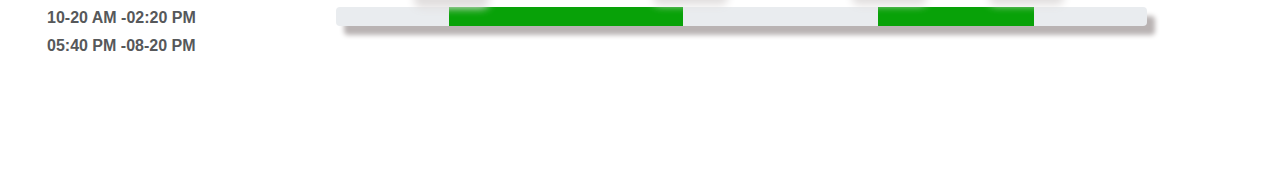
==== commit 8d022c6b: "Update index.html" ====
--- a/index.html
+++ b/index.html
@@ -19,7 +19,7 @@
 
 <container>
 <div class="row">
-helo
+
     <!--start line-->
     <div class="line col-12 col-md-10">
         <div class='ruler col-12'>
